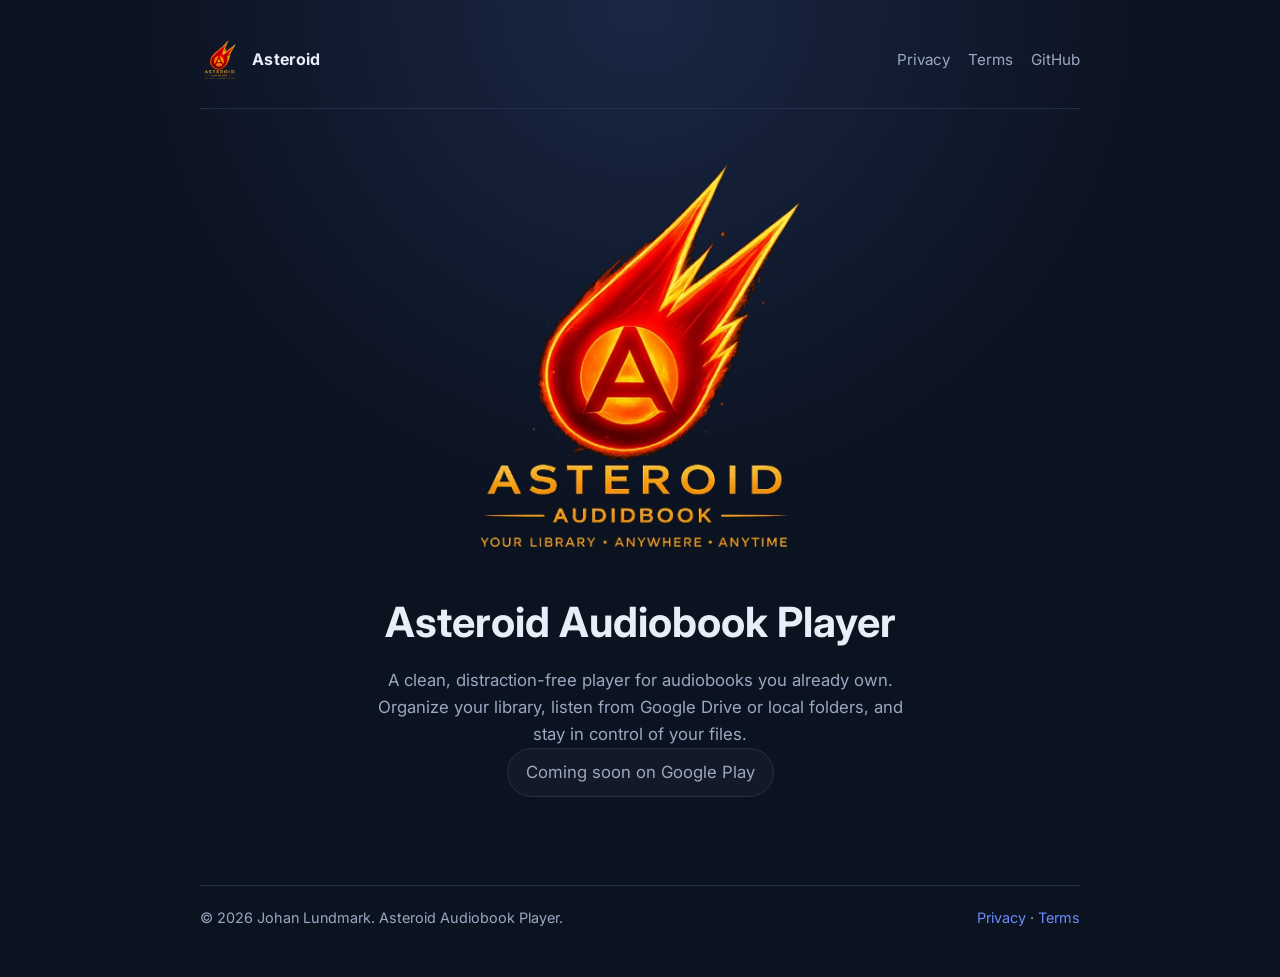
==== index.html @ 66abfa85 "Add Asteroid landing page, privacy policy, and terms for GitHub Pages Co-authored-by: Cursor <cursor" ====
<!DOCTYPE html>
<html lang="en">
<head>
  <meta charset="UTF-8">
  <meta name="viewport" content="width=device-width, initial-scale=1.0">
  <meta name="description" content="Asteroid Audiobook Player — a clean, private audiobook player for your own library.">
  <title>Asteroid Audiobook Player</title>
  <link rel="icon" href="/assets/logo.png" type="image/png">
  <link rel="preconnect" href="https://fonts.googleapis.com">
  <link rel="preconnect" href="https://fonts.gstatic.com" crossorigin>
  <link href="https://fonts.googleapis.com/css2?family=Inter:wght@400;500;600;700&display=swap" rel="stylesheet">
  <link rel="stylesheet" href="/assets/site.css">
</head>
<body>
  <div class="wrap">
    <header class="site-header">
      <a class="brand" href="/">
        <img class="brand-mark" src="/assets/logo.png" alt="" width="40" height="40">
        <span class="brand-name">Asteroid</span>
      </a>
      <nav class="site-nav" aria-label="Site">
        <a href="/privacy/">Privacy</a>
        <a href="/terms/">Terms</a>
        <a href="https://github.com/JLUNDMRK/audioplayer" target="_blank" rel="noopener noreferrer">GitHub</a>
      </nav>
    </header>

    <main class="hero">
      <img class="hero-logo" src="/assets/logo.png" alt="Asteroid Audiobook Player">
      <h1>Asteroid Audiobook Player</h1>
      <p>
        A clean, distraction-free player for audiobooks you already own.
        Organize your library, listen from Google Drive or local folders, and stay in control of your files.
      </p>
      <p class="coming-soon" id="play-badge">Coming soon on Google Play</p>
      <!-- When the app is live, replace the badge above with:
      <p style="margin-top: 28px;">
        <a href="https://play.google.com/store/apps/details?id=com.asteroid.audiobookplayer">Get it on Google Play</a>
      </p>
      -->
    </main>

    <footer class="site-footer">
      <span>&copy; 2026 Johan Lundmark. Asteroid Audiobook Player.</span>
      <span>
        <a href="/privacy/">Privacy</a>
        &middot;
        <a href="/terms/">Terms</a>
      </span>
    </footer>
  </div>
</body>
</html>
---- assets/site.css ----
:root {
  color-scheme: dark;
  --bg: #0b1220;
  --bg-elevated: #121a2b;
  --text: #e8edf7;
  --muted: #9aa8c0;
  --accent: #6b8cff;
  --border: #243049;
}

* {
  box-sizing: border-box;
}

html {
  scroll-behavior: smooth;
}

body {
  margin: 0;
  min-height: 100vh;
  font-family: Inter, system-ui, -apple-system, Segoe UI, Roboto, sans-serif;
  background: radial-gradient(circle at top, #1a2744 0%, var(--bg) 45%);
  color: var(--text);
  line-height: 1.6;
}

a {
  color: var(--accent);
  text-decoration: none;
}

a:hover {
  text-decoration: underline;
}

.wrap {
  max-width: 920px;
  margin: 0 auto;
  padding: 24px 20px 48px;
}

.site-header {
  display: flex;
  justify-content: space-between;
  align-items: center;
  gap: 16px;
  padding: 16px 0 28px;
  border-bottom: 1px solid var(--border);
}

.brand {
  display: flex;
  align-items: center;
  gap: 12px;
  color: var(--text);
  text-decoration: none;
}

.brand:hover {
  text-decoration: none;
}

.brand-mark {
  width: 40px;
  height: 40px;
  object-fit: contain;
}

.brand-name {
  font-weight: 700;
  letter-spacing: 0.02em;
}

.site-nav {
  display: flex;
  gap: 18px;
  font-size: 0.95rem;
  color: var(--muted);
}

.site-nav a {
  color: var(--muted);
}

.site-nav a:hover {
  color: var(--text);
}

.hero {
  display: flex;
  flex-direction: column;
  align-items: center;
  text-align: center;
  padding: 56px 12px 40px;
}

.hero-logo {
  width: min(320px, 78vw);
  height: auto;
  margin-bottom: 28px;
}

.hero h1 {
  margin: 0 0 12px;
  font-size: clamp(1.8rem, 4vw, 2.6rem);
  font-weight: 700;
}

.hero p {
  margin: 0;
  max-width: 560px;
  color: var(--muted);
  font-size: 1.05rem;
}

.coming-soon {
  margin-top: 28px;
  padding: 10px 18px;
  border: 1px solid var(--border);
  border-radius: 999px;
  color: var(--muted);
  font-size: 0.95rem;
  background: rgba(255, 255, 255, 0.03);
}

.doc {
  padding: 8px 0 24px;
}

.doc h1 {
  margin: 0 0 8px;
  font-size: clamp(1.8rem, 4vw, 2.4rem);
}

.doc .updated {
  color: var(--muted);
  font-size: 0.9rem;
  margin-bottom: 28px;
}

.doc h2 {
  margin: 28px 0 10px;
  font-size: 1.15rem;
}

.doc p,
.doc li {
  color: #c9d4e8;
}

.doc ul {
  padding-left: 1.2rem;
}

.site-footer {
  margin-top: 48px;
  padding-top: 20px;
  border-top: 1px solid var(--border);
  color: var(--muted);
  font-size: 0.9rem;
  display: flex;
  flex-wrap: wrap;
  gap: 12px 20px;
  justify-content: space-between;
}

@media (max-width: 640px) {
  .site-header {
    flex-direction: column;
    align-items: flex-start;
  }

  .site-nav {
    flex-wrap: wrap;
  }
}
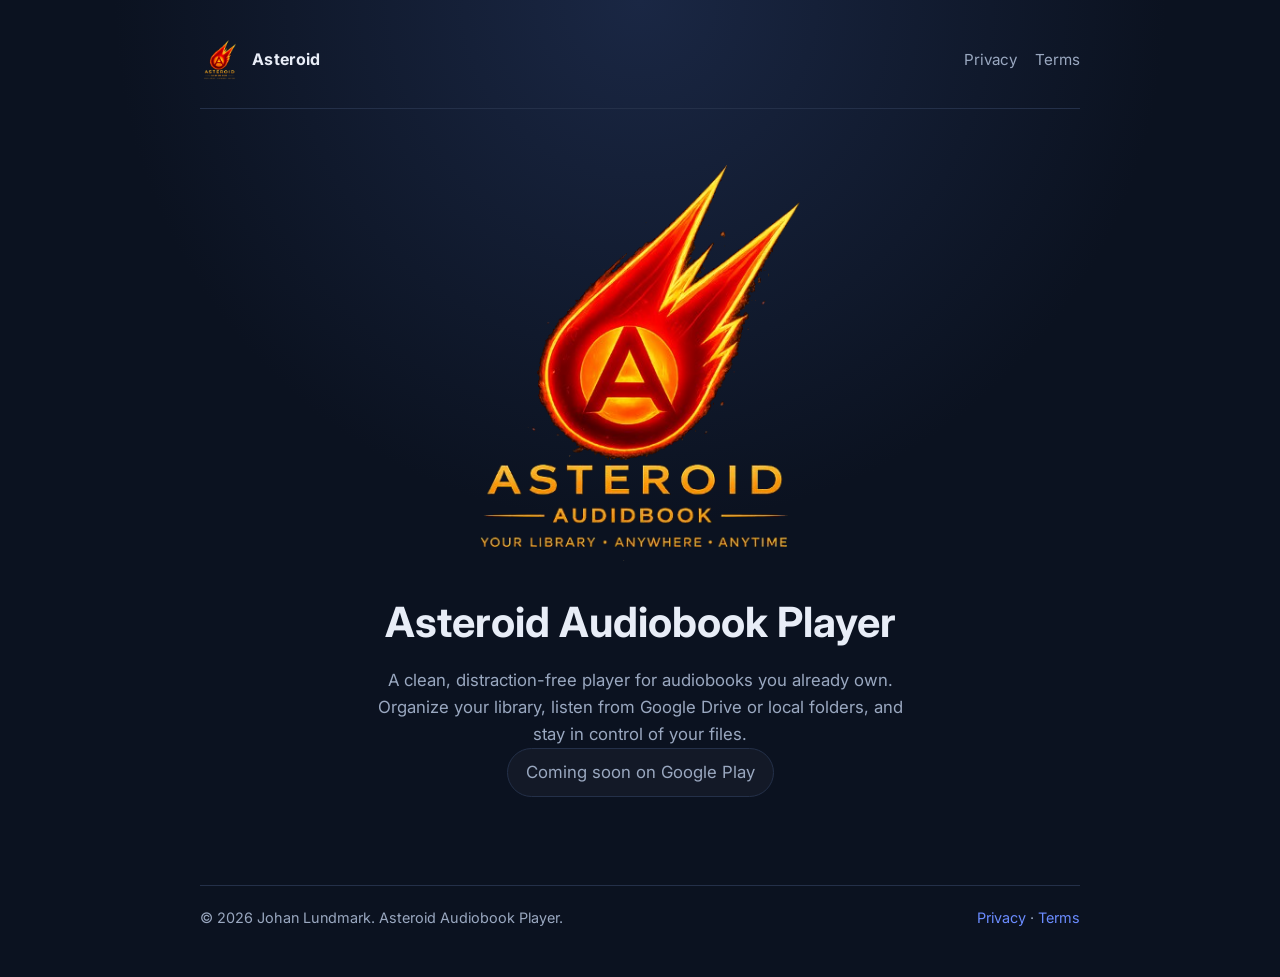
==== commit d9b6ccc5: "Remove GitHub link from site navigation Co-authored-by: Cursor <cursoragent@cursor.com>" ====
--- a/index.html
+++ b/index.html
@@ -21,7 +21,6 @@
       <nav class="site-nav" aria-label="Site">
         <a href="/privacy/">Privacy</a>
         <a href="/terms/">Terms</a>
-        <a href="https://github.com/JLUNDMRK/audioplayer" target="_blank" rel="noopener noreferrer">GitHub</a>
       </nav>
     </header>
 
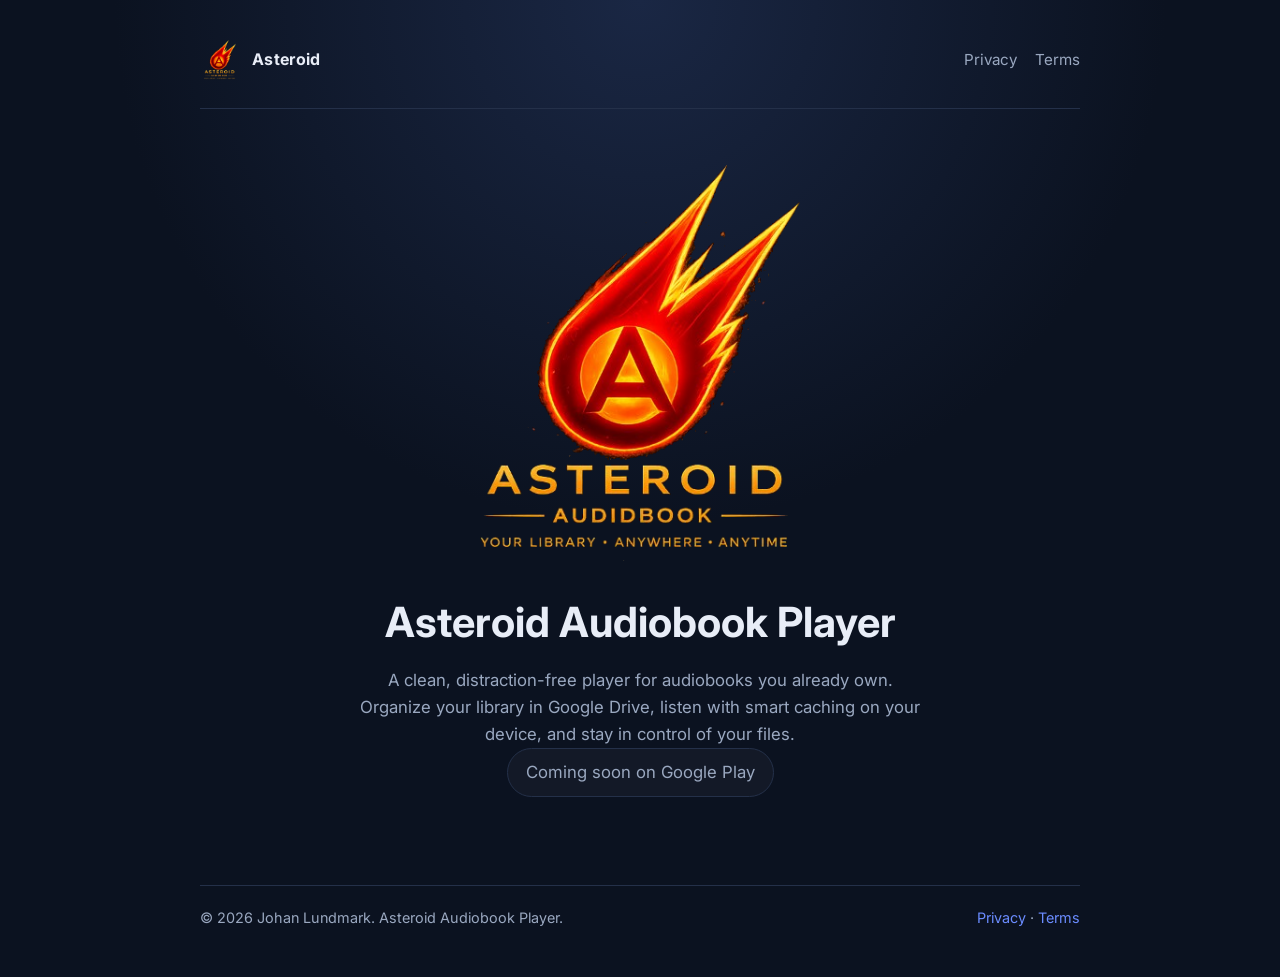
==== commit bd48deec: "Clarify Drive access and local cache privacy wording Co-authored-by: Cursor <cursoragent@cursor.com>" ====
--- a/index.html
+++ b/index.html
@@ -29,7 +29,7 @@
       <h1>Asteroid Audiobook Player</h1>
       <p>
         A clean, distraction-free player for audiobooks you already own.
-        Organize your library, listen from Google Drive or local folders, and stay in control of your files.
+        Organize your library in Google Drive, listen with smart caching on your device, and stay in control of your files.
       </p>
       <p class="coming-soon" id="play-badge">Coming soon on Google Play</p>
       <!-- When the app is live, replace the badge above with:
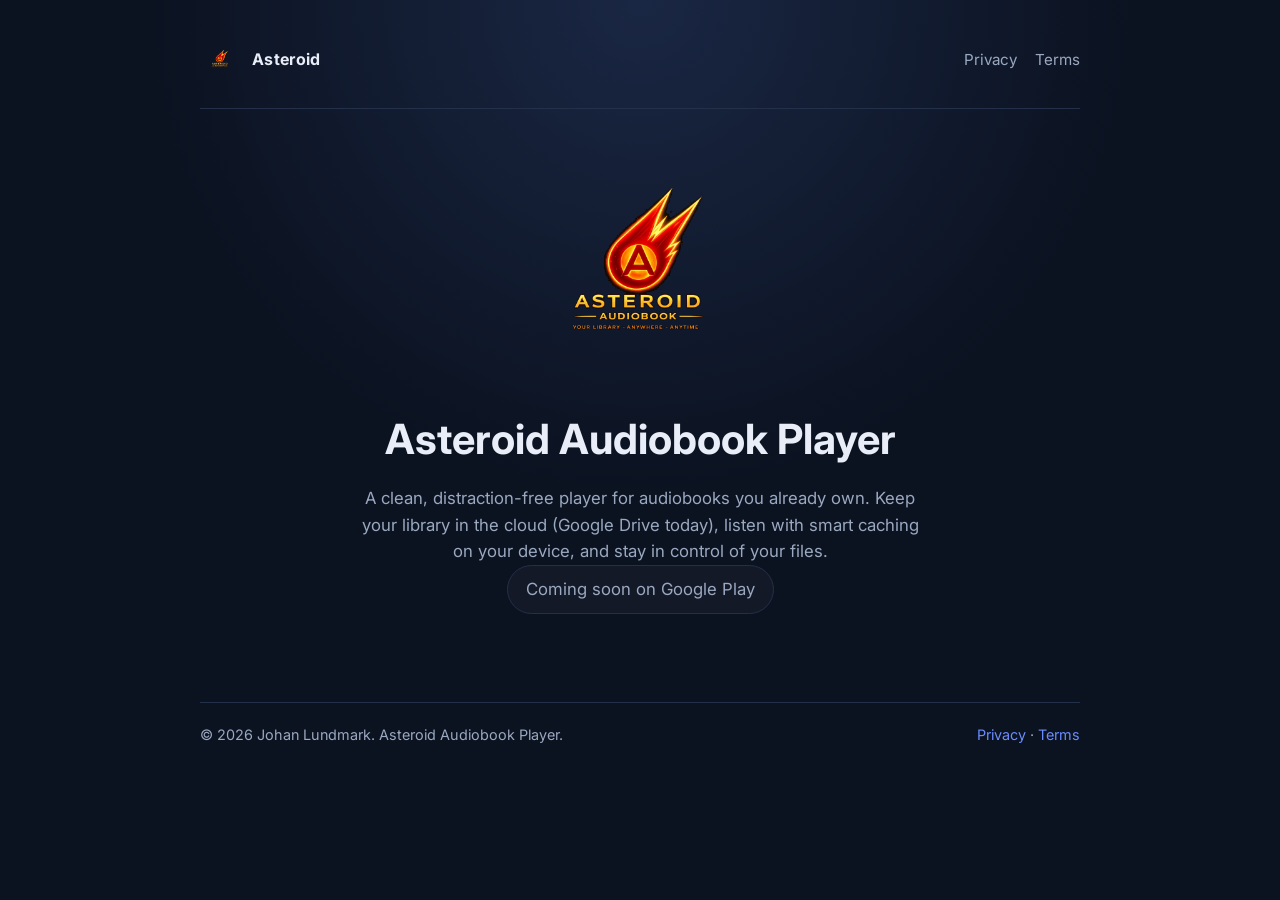
==== commit b6394df5: "Align privacy and terms with in-app About; clarify cloud requirement. Update Open Library IP/legal w" ====
--- a/index.html
+++ b/index.html
@@ -29,7 +29,8 @@
       <h1>Asteroid Audiobook Player</h1>
       <p>
         A clean, distraction-free player for audiobooks you already own.
-        Organize your library in Google Drive, listen with smart caching on your device, and stay in control of your files.
+        Keep your library in the cloud (Google Drive today), listen with smart caching on your device,
+        and stay in control of your files.
       </p>
       <p class="coming-soon" id="play-badge">Coming soon on Google Play</p>
       <!-- When the app is live, replace the badge above with:
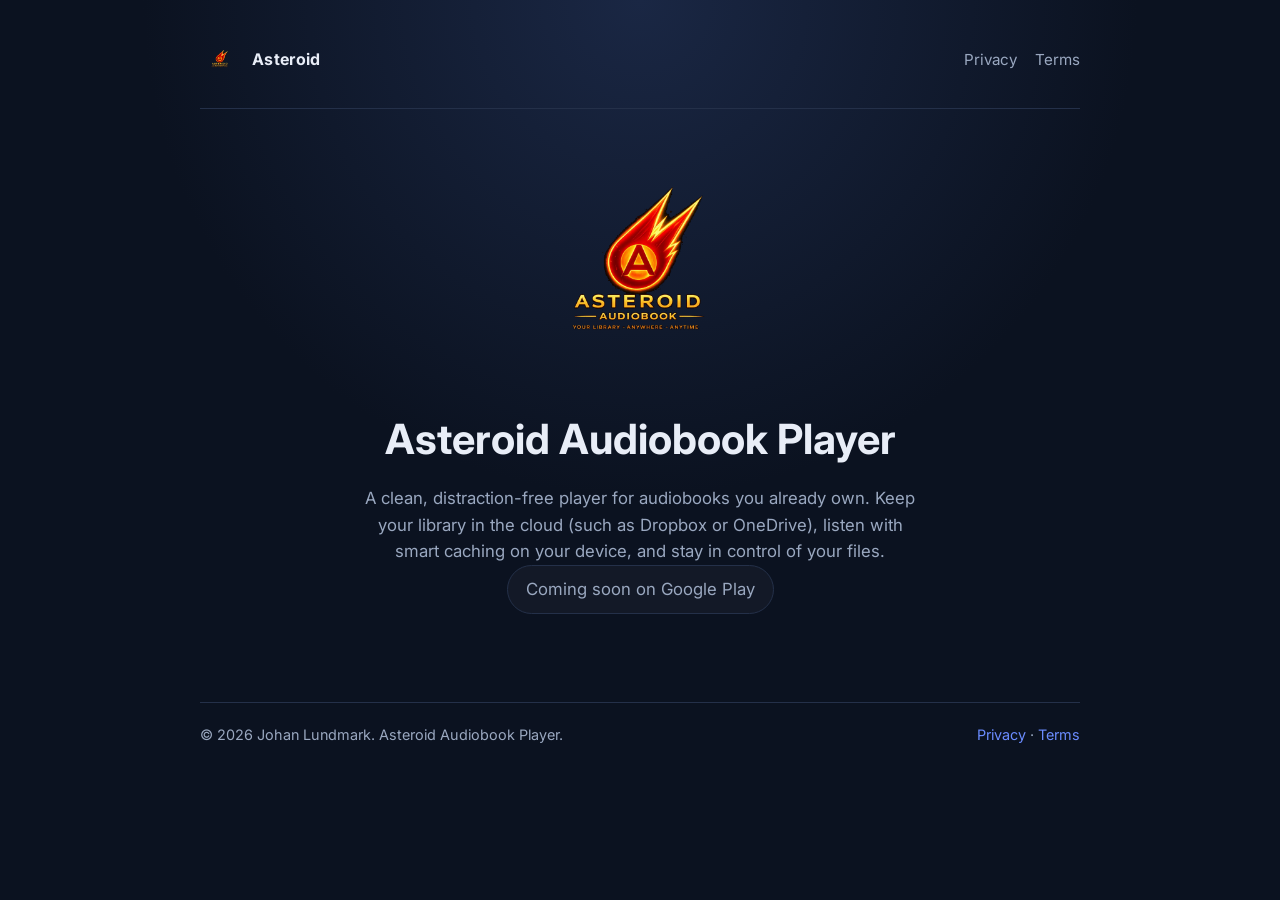
==== commit 13517b5b: "Update cloud provider wording and add Microsoft domain verification. Replace Google Drive-specific p" ====
--- a/index.html
+++ b/index.html
@@ -29,7 +29,7 @@
       <h1>Asteroid Audiobook Player</h1>
       <p>
         A clean, distraction-free player for audiobooks you already own.
-        Keep your library in the cloud (Google Drive today), listen with smart caching on your device,
+        Keep your library in the cloud (such as Dropbox or OneDrive), listen with smart caching on your device,
         and stay in control of your files.
       </p>
       <p class="coming-soon" id="play-badge">Coming soon on Google Play</p>
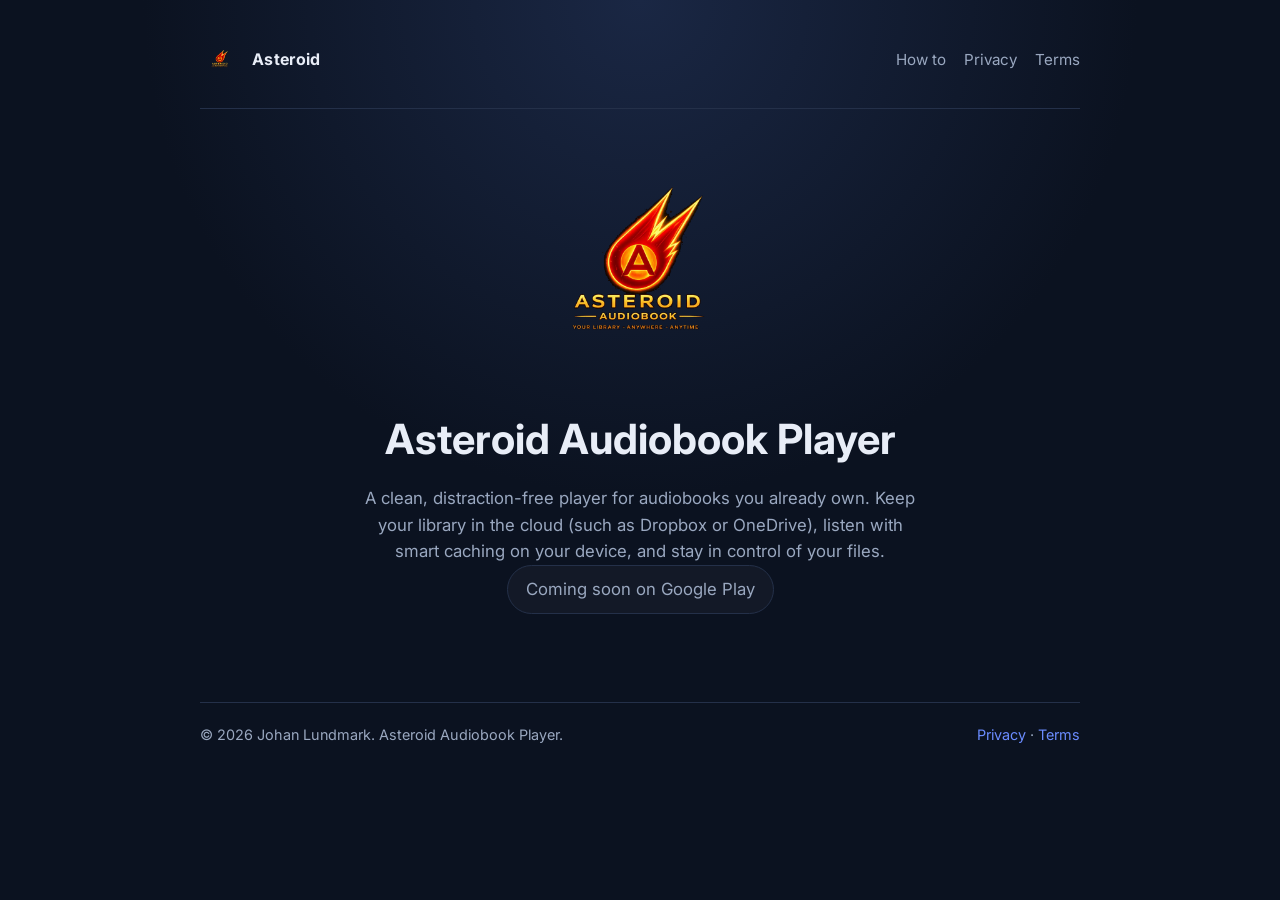
==== commit 32013779: "Add online how-to manual, troubleshooting, and unlisted known issues Co-authored-by: Cursor <cursora" ====
--- a/index.html
+++ b/index.html
@@ -19,6 +19,7 @@
         <span class="brand-name">Asteroid</span>
       </a>
       <nav class="site-nav" aria-label="Site">
+        <a href="/howto/">How to</a>
         <a href="/privacy/">Privacy</a>
         <a href="/terms/">Terms</a>
       </nav>
--- a/assets/site.css
+++ b/assets/site.css
@@ -165,6 +165,73 @@
   justify-content: space-between;
 }
 
+.toc {
+  margin: 0 0 28px;
+  padding: 16px 18px;
+  border: 1px solid var(--border);
+  border-radius: 12px;
+  background: rgba(255, 255, 255, 0.03);
+}
+
+.toc h2 {
+  margin: 0 0 10px;
+  font-size: 1rem;
+}
+
+.toc ol {
+  margin: 0;
+  padding-left: 1.2rem;
+  color: #c9d4e8;
+}
+
+.toc li {
+  margin: 4px 0;
+}
+
+.figure {
+  margin: 18px 0 24px;
+  padding: 12px;
+  border: 1px solid var(--border);
+  border-radius: 14px;
+  background: rgba(0, 0, 0, 0.25);
+}
+
+.figure img {
+  display: block;
+  width: 100%;
+  max-width: 360px;
+  margin: 0 auto;
+  height: auto;
+  border-radius: 10px;
+}
+
+.figure figcaption {
+  margin-top: 10px;
+  color: var(--muted);
+  font-size: 0.9rem;
+  text-align: center;
+}
+
+.note {
+  margin: 16px 0;
+  padding: 12px 14px;
+  border-left: 3px solid var(--accent);
+  background: rgba(107, 140, 255, 0.08);
+  color: #c9d4e8;
+  border-radius: 0 8px 8px 0;
+}
+
+.faq dt {
+  margin-top: 14px;
+  font-weight: 600;
+  color: var(--text);
+}
+
+.faq dd {
+  margin: 6px 0 0;
+  color: #c9d4e8;
+}
+
 @media (max-width: 640px) {
   .site-header {
     flex-direction: column;
@@ -174,4 +241,8 @@
   .site-nav {
     flex-wrap: wrap;
   }
-}
+
+  .figure img {
+    max-width: 100%;
+  }
+}
